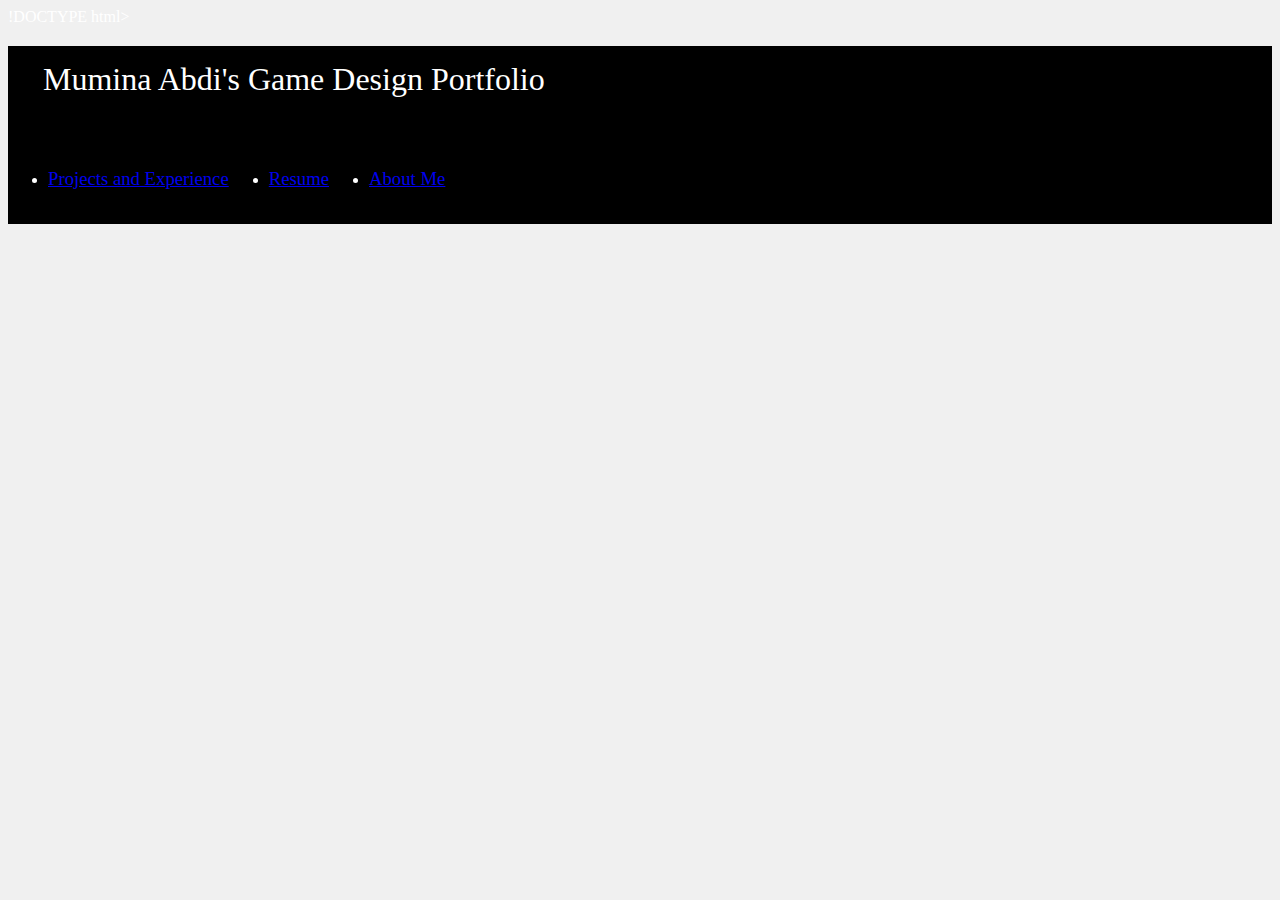
==== projects.html @ b6afb64e "set up" ====
!DOCTYPE html>
<html lang="en">
<head>
    <meta charset="UTF-8" />
    <meta name="viewport"
          content="width=device-width, initial-scale=1.0" />
    <link rel="stylesheet" href="style.css" />

    <title> Contact</title>
</head>
<body>
    <div class="sticky">

        <h1 id="About" class="section-heading">Mumina Abdi's Game Design Portfolio</h1>

        <nav>

            <ul>
                <li><h3><a href="projects.html">Projects and Experience</a></h3></li>
            </ul>
            <ul>
                <li><h3><a href="resume.html">Resume</a></h3></li>
            </ul>
            <ul>
                <li><h3><a href="index.html">About Me</a></h3></li>
            </ul>
        </nav>
    </div>

</body>
</html>
---- style.css ----
html 
{
    background: #F0F0F0;
}

.sticky 
{
    background: black;
    position: sticky;
    top: 0;
}

nav 
{
    display: flex;
}

body {
    font-family: 'Times New Roman', Times, serif;
    color: white;
}

.section-heading 
{
    padding: 15px;
    margin: 20px;
    /* margin-right: 50px; */
}

h1 {
    font-weight: normal;
}
h2 {
    color: black;
    margin: 20px;
    font-family: 'Times New Roman', Times, serif;
    font-weight: normal;
}
h3 
{
    font-family: 'Times New Roman', Times, serif;
    font-weight: normal;
}

#passion {
    color: black;
    margin: 20px;
}
p
{
    color: gray;
}
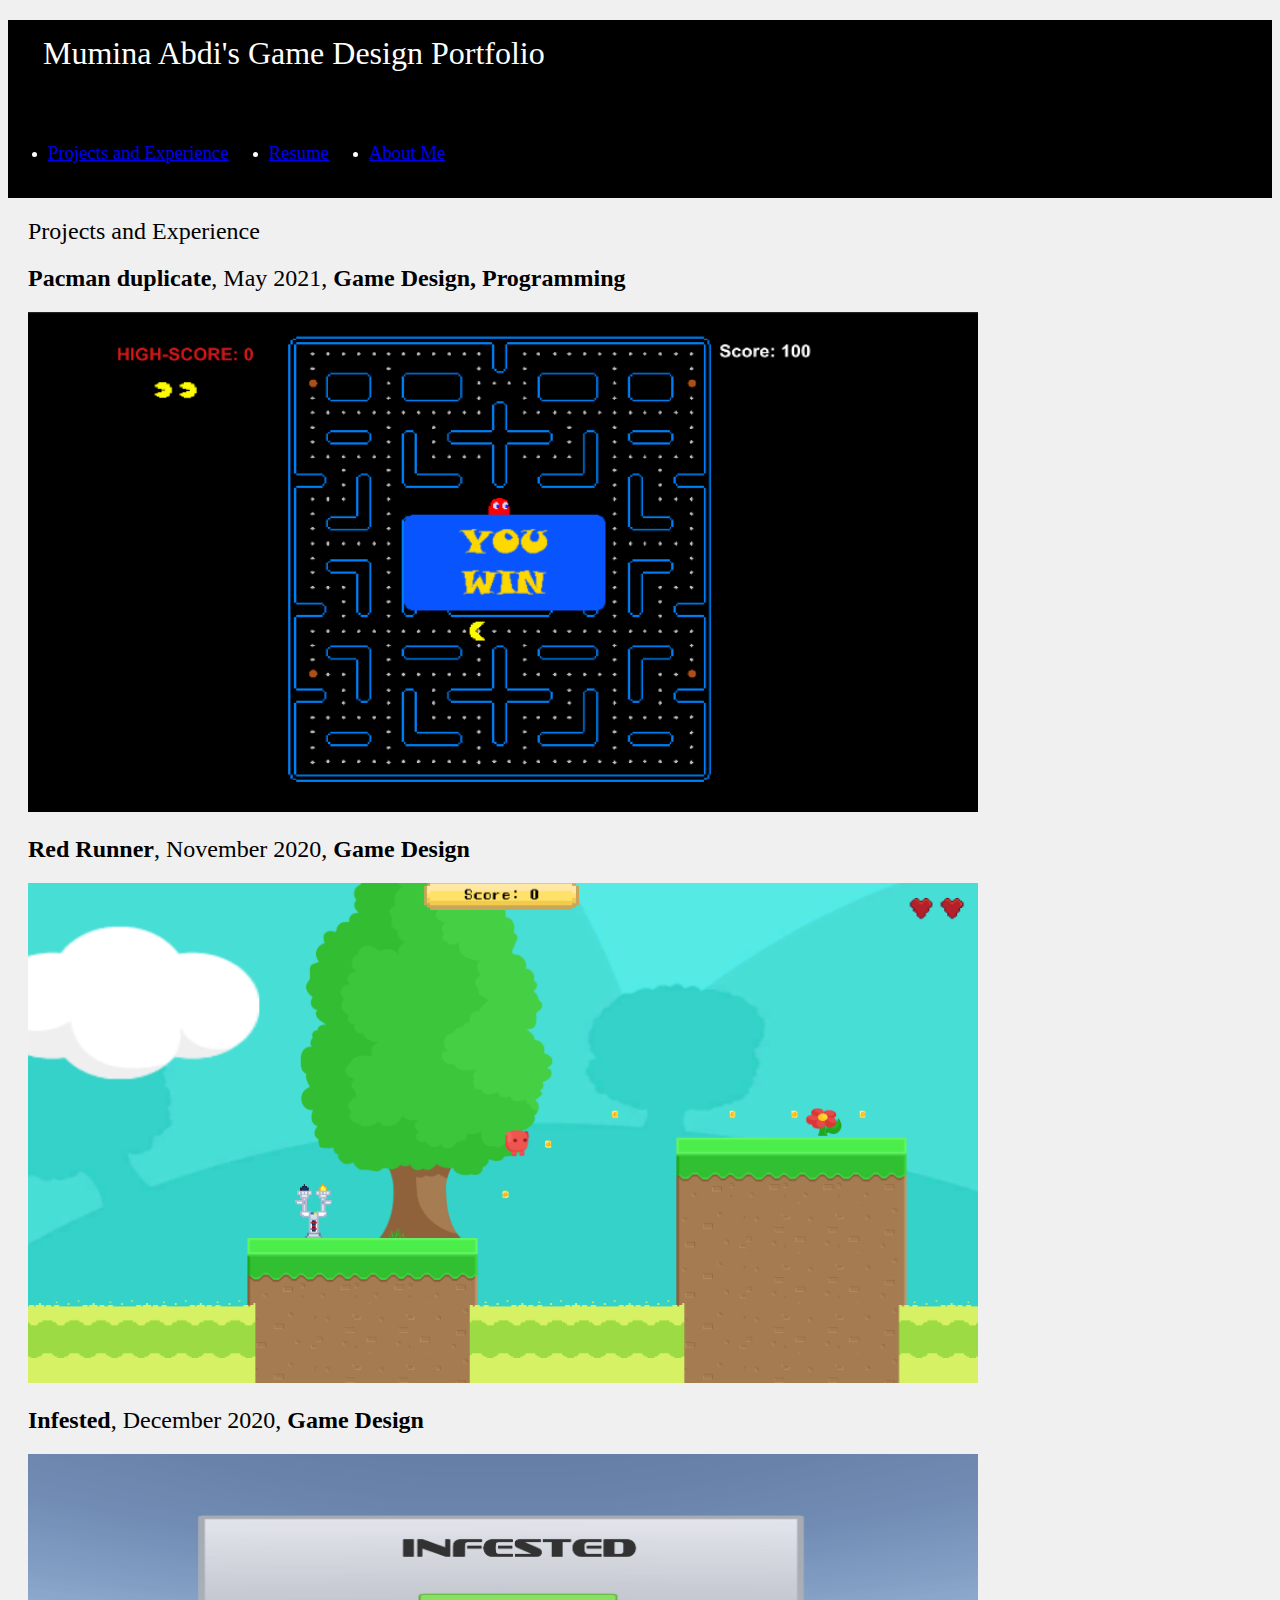
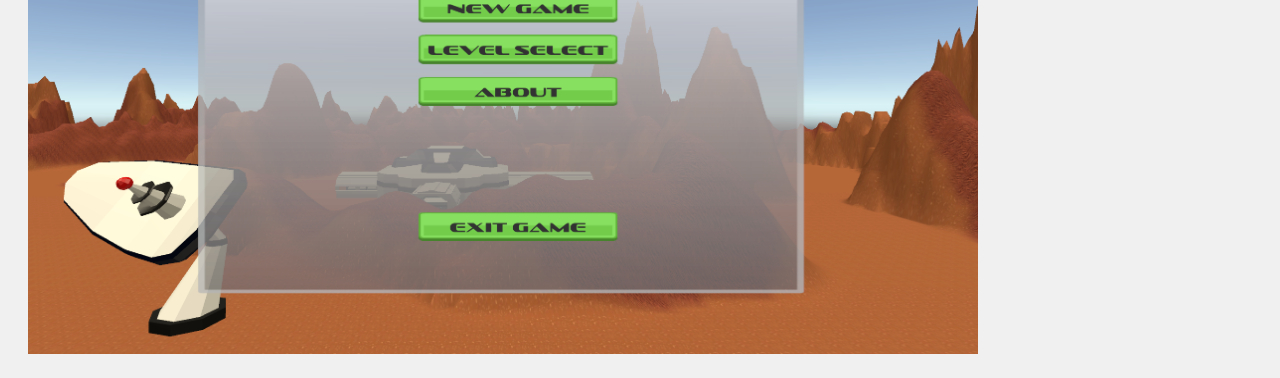
==== commit fbdc84c1: "Project and Experience tab created" ====
--- a/projects.html
+++ b/projects.html
@@ -1,4 +1,4 @@
-!DOCTYPE html>
+<!DOCTYPE html>
 <html lang="en">
 <head>
     <meta charset="UTF-8" />
@@ -27,5 +27,30 @@
         </nav>
     </div>
 
+    <section id="projects">
+
+        <h2 id="title">
+            Projects and Experience
+        </h2>
+
+        <h2 id="game1">
+            <strong>Pacman duplicate</strong>, May 2021, <strong>Game Design, Programming</strong>
+        </h2>
+
+        <p><img src="Pacman.png" id="Pacman" alt="Pacman"></p>
+
+        <h2 id="game2">
+            <strong>Red Runner</strong>, November 2020, <strong>Game Design</strong>
+        </h2>
+
+        <p><img src="RedRunner.png" id="Red-Runner" alt="Red Runner"></p>
+
+        <h2 id="game3">
+            <strong>Infested</strong>, December 2020, <strong>Game Design</strong>
+        </h2>
+
+        <p><img src="Infested.png" id="Infested" alt="Infested"></p>
+
+    </section>
 </body>
 </html>--- a/style.css
+++ b/style.css
@@ -32,7 +32,7 @@
 }
 h2 {
     color: black;
-    margin: 20px;
+    /*margin: 20px;*/
     font-family: 'Times New Roman', Times, serif;
     font-weight: normal;
 }
@@ -41,7 +41,16 @@
     font-family: 'Times New Roman', Times, serif;
     font-weight: normal;
 }
+h4 {
+    font-family: 'Times New Roman', Times, serif;
+    font-weight: normal;
+    color: #696969;
+    margin: 20px;
+}
 
+#Toptitle {
+    margin: 20px;
+}
 #passion {
     color: black;
     margin: 20px;
@@ -49,4 +58,28 @@
 p
 {
     color: gray;
+}
+
+#resume {
+    color: black;
+    margin: 20px;
+}
+
+#projects {
+    margin: 20px;
+}
+
+#Pacman {
+    height: 500px;
+    width: 950px;
+}
+
+#Red-Runner {
+    height: 500px;
+    width: 950px;
+}
+
+#Infested {
+    height: 500px;
+    width: 950px;
 }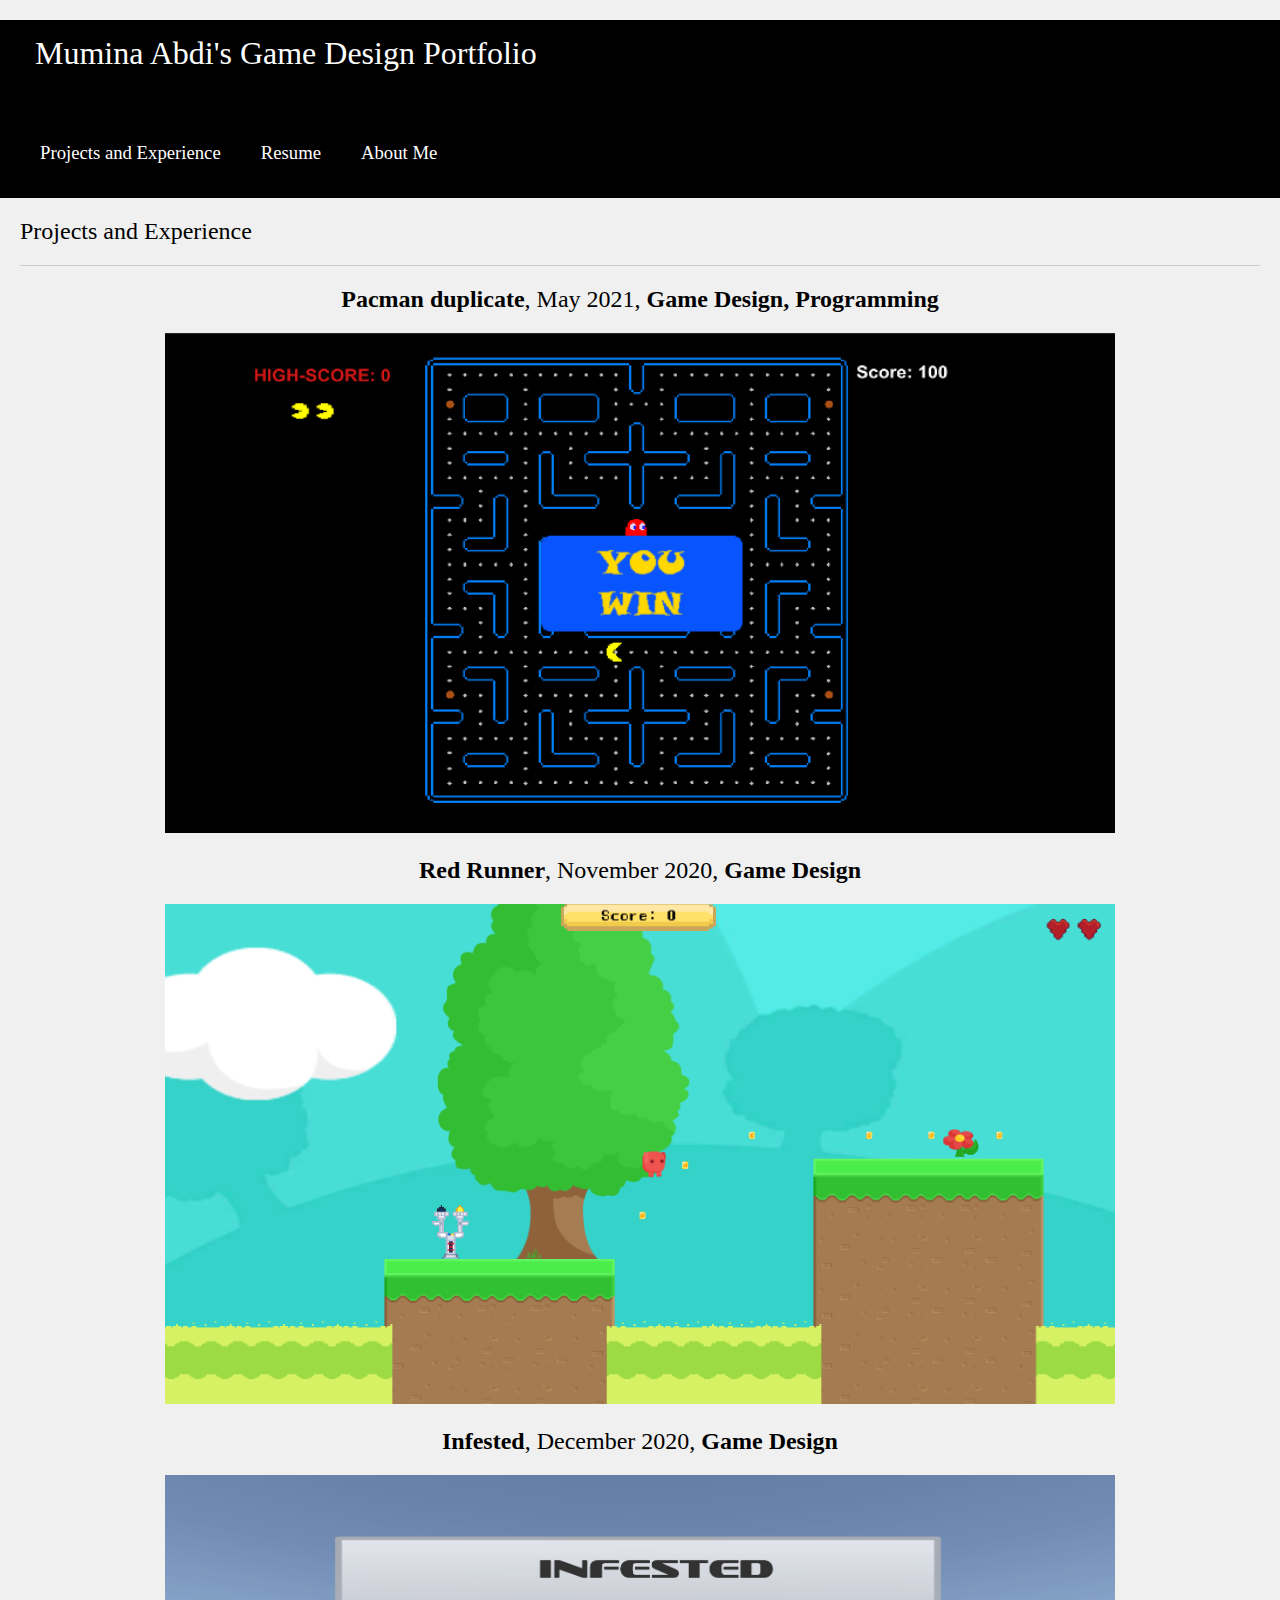
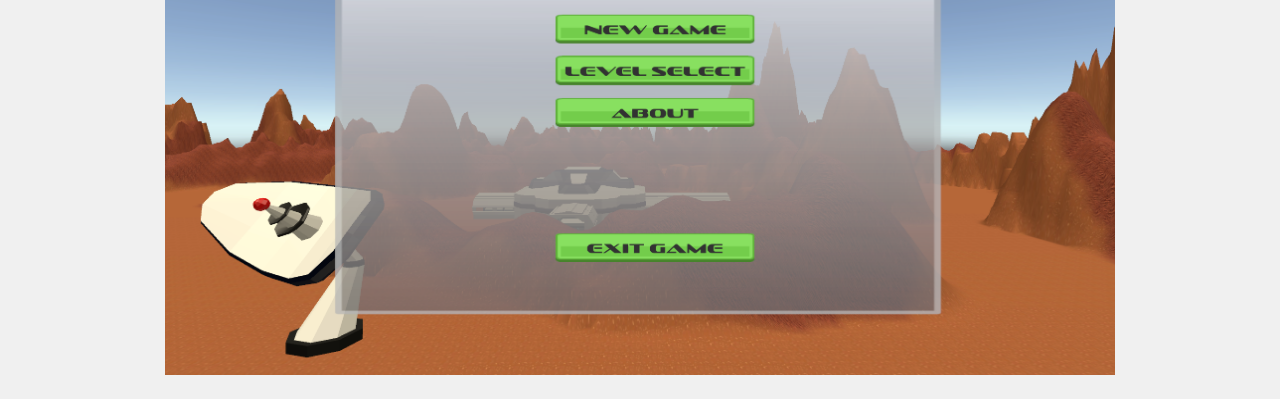
==== commit 9417e4a1: "style added, almost complete" ====
--- a/projects.html
+++ b/projects.html
@@ -5,8 +5,17 @@
     <meta name="viewport"
           content="width=device-width, initial-scale=1.0" />
     <link rel="stylesheet" href="style.css" />
-
-    <title> Contact</title>
+    <style>
+        .nolist {
+            list-style: none;
+        }
+        a
+        {
+            text-decoration: none;
+            color: inherit;
+        }
+    </style>
+    <title> Projects </title>
 </head>
 <body>
     <div class="sticky">
@@ -15,23 +24,23 @@
 
         <nav>
 
-            <ul>
+            <ul class="nolist">
                 <li><h3><a href="projects.html">Projects and Experience</a></h3></li>
             </ul>
-            <ul>
+            <ul class="nolist">
                 <li><h3><a href="resume.html">Resume</a></h3></li>
             </ul>
-            <ul>
+            <ul class="nolist">
                 <li><h3><a href="index.html">About Me</a></h3></li>
             </ul>
         </nav>
     </div>
 
+    <h2 id="Toptitle">
+        Projects and Experience
+    </h2>
+
     <section id="projects">
-
-        <h2 id="title">
-            Projects and Experience
-        </h2>
 
         <h2 id="game1">
             <strong>Pacman duplicate</strong>, May 2021, <strong>Game Design, Programming</strong>
--- a/style.css
+++ b/style.css
@@ -1,5 +1,4 @@
-html 
-{
+html {
     background: #F0F0F0;
 }
 
@@ -18,13 +17,13 @@
 body {
     font-family: 'Times New Roman', Times, serif;
     color: white;
+    margin: 0;
 }
 
 .section-heading 
 {
     padding: 15px;
     margin: 20px;
-    /* margin-right: 50px; */
 }
 
 h1 {
@@ -32,7 +31,6 @@
 }
 h2 {
     color: black;
-    /*margin: 20px;*/
     font-family: 'Times New Roman', Times, serif;
     font-weight: normal;
 }
@@ -53,7 +51,9 @@
 }
 #passion {
     color: black;
-    margin: 20px;
+    border-top: 1px solid #ccc;
+    /*margin: 0 auto;*/
+    text-align:center;
 }
 p
 {
@@ -63,10 +63,13 @@
 #resume {
     color: black;
     margin: 20px;
+    border-top: 1px solid #ccc;
 }
 
 #projects {
     margin: 20px;
+    border-top: 1px solid #ccc;
+    text-align: center;
 }
 
 #Pacman {
@@ -82,4 +85,16 @@
 #Infested {
     height: 500px;
     width: 950px;
+}
+
+a:hover {
+    background-color: #BEBEBE;
+}
+
+.links {
+    color: #6666FF;
+}
+
+.div {
+    color: #484848;
 }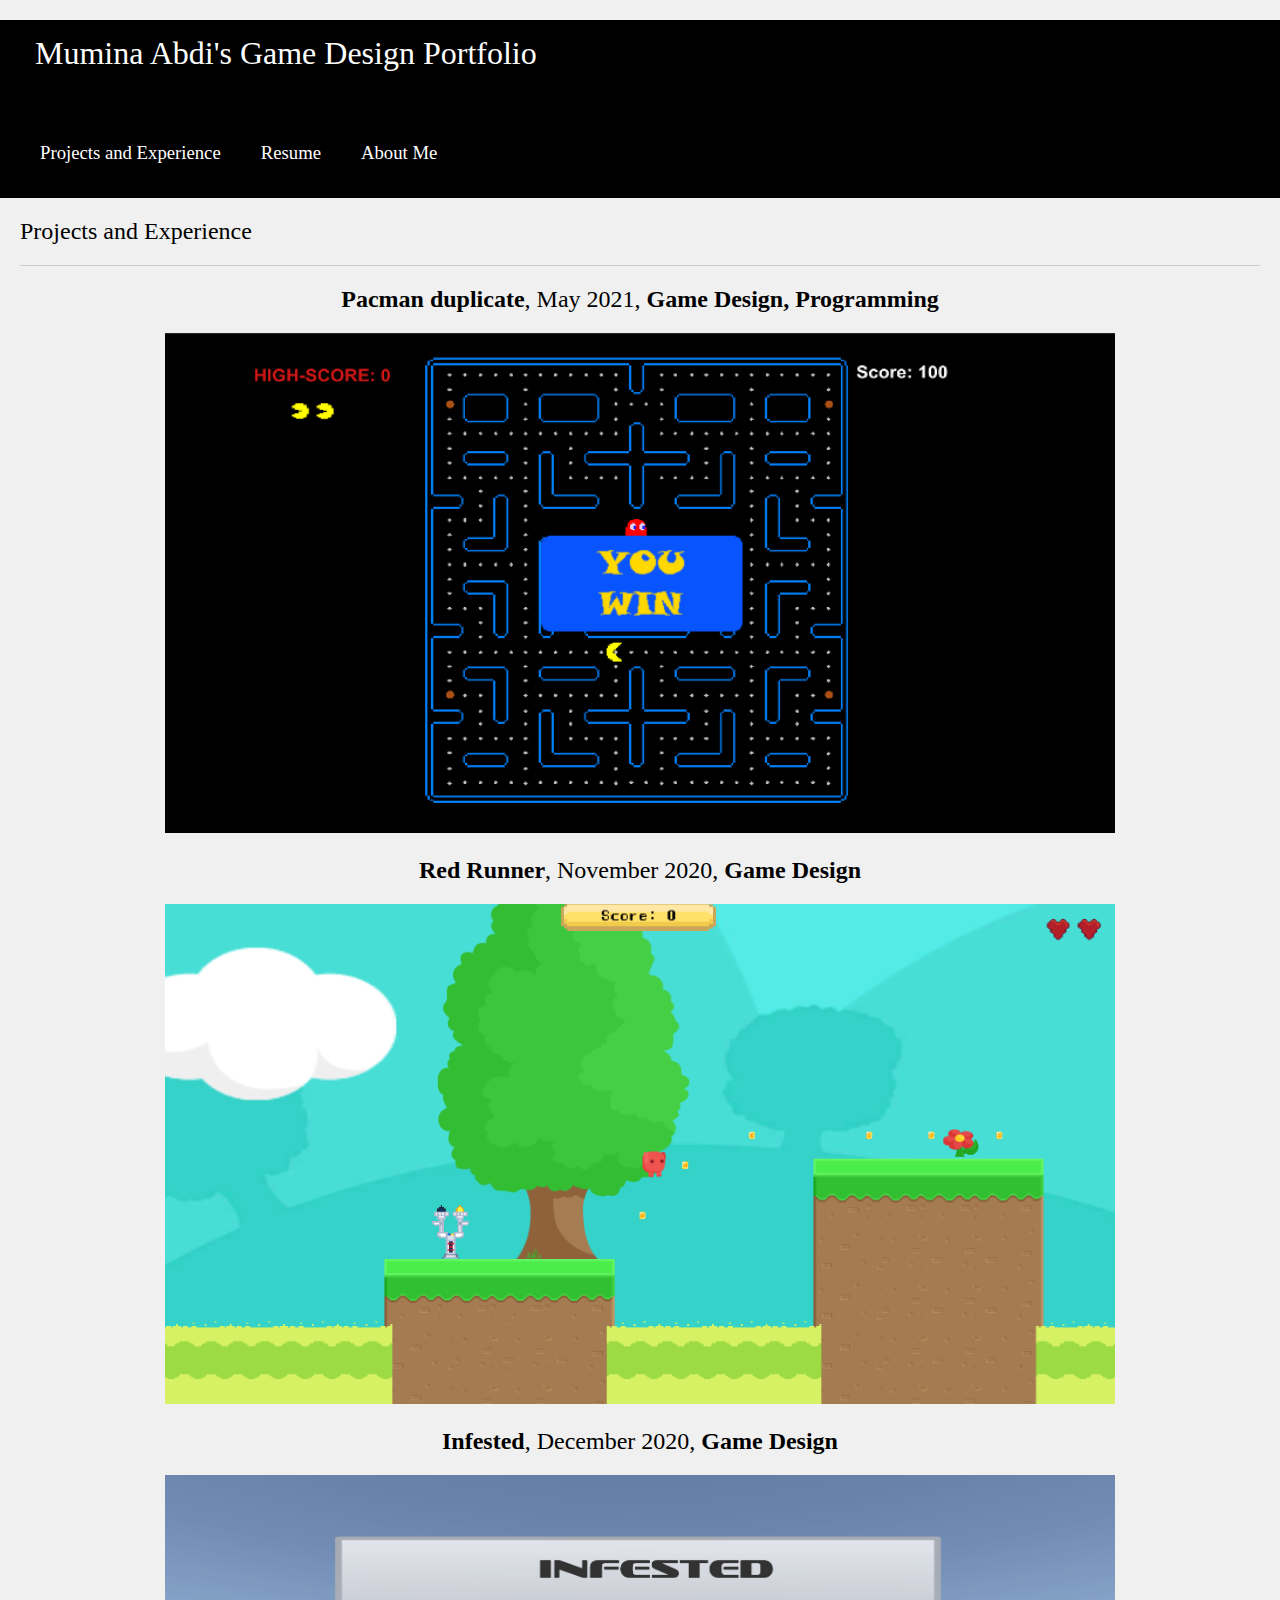
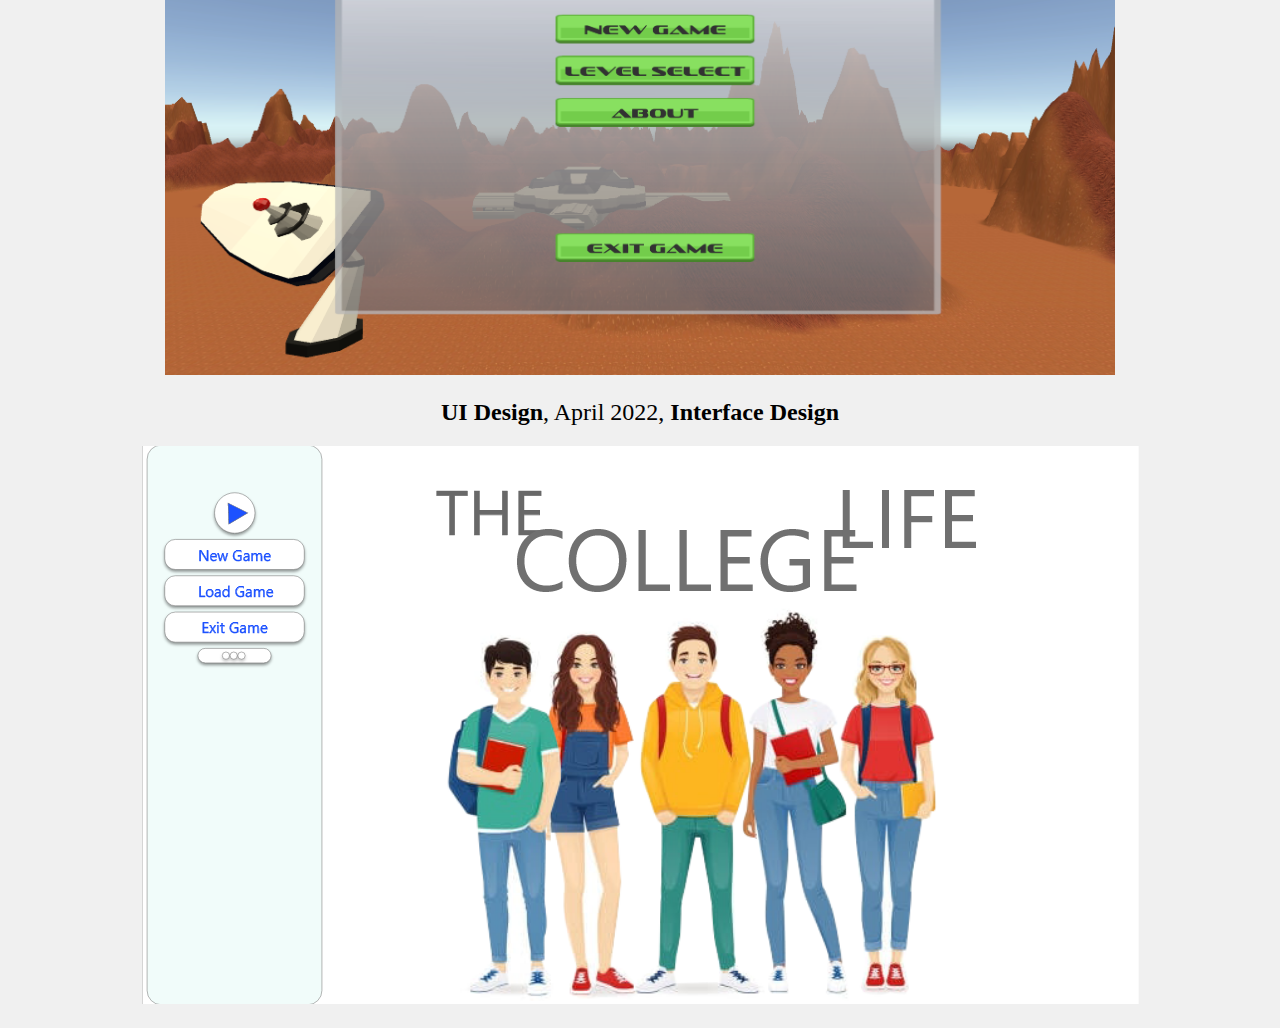
==== commit 765b7112: "UI project added" ====
--- a/projects.html
+++ b/projects.html
@@ -15,7 +15,7 @@
             color: inherit;
         }
     </style>
-    <title> Projects </title>
+    <title>Projects</title>
 </head>
 <body>
     <div class="sticky">
@@ -46,19 +46,25 @@
             <strong>Pacman duplicate</strong>, May 2021, <strong>Game Design, Programming</strong>
         </h2>
 
-        <p><img src="Pacman.png" id="Pacman" alt="Pacman"></p>
+        <p class="img"><img src="Pacman.png" id="Pacman" alt="Pacman"></p>
 
         <h2 id="game2">
             <strong>Red Runner</strong>, November 2020, <strong>Game Design</strong>
         </h2>
 
-        <p><img src="RedRunner.png" id="Red-Runner" alt="Red Runner"></p>
+        <p class="img2"><img src="RedRunner.png" id="Red-Runner" alt="Red Runner"></p>
 
         <h2 id="game3">
             <strong>Infested</strong>, December 2020, <strong>Game Design</strong>
         </h2>
 
-        <p><img src="Infested.png" id="Infested" alt="Infested"></p>
+        <p class="img3"><img src="Infested.png" id="Infested" alt="Infested"></p>
+
+        <h2 id="HUD design">
+            <a title="My Project" href="https://xd.adobe.com/view/cb68f1ee-6fc4-4a03-a086-d6eccfe79582-9e3b/?fullscreen"><strong>UI Design</strong></a>, April 2022, <strong>Interface Design</strong>
+        </h2>
+
+        <p class="img4"><img src="UIdesign.png" id="UI" alt="UI"></p>
 
     </section>
 </body>
--- a/style.css
+++ b/style.css
@@ -97,4 +97,12 @@
 
 .div {
     color: #484848;
+}
+
+@media (max-width: 600px)
+{
+    #Toptitle
+    {
+        color: red;
+    }
 }